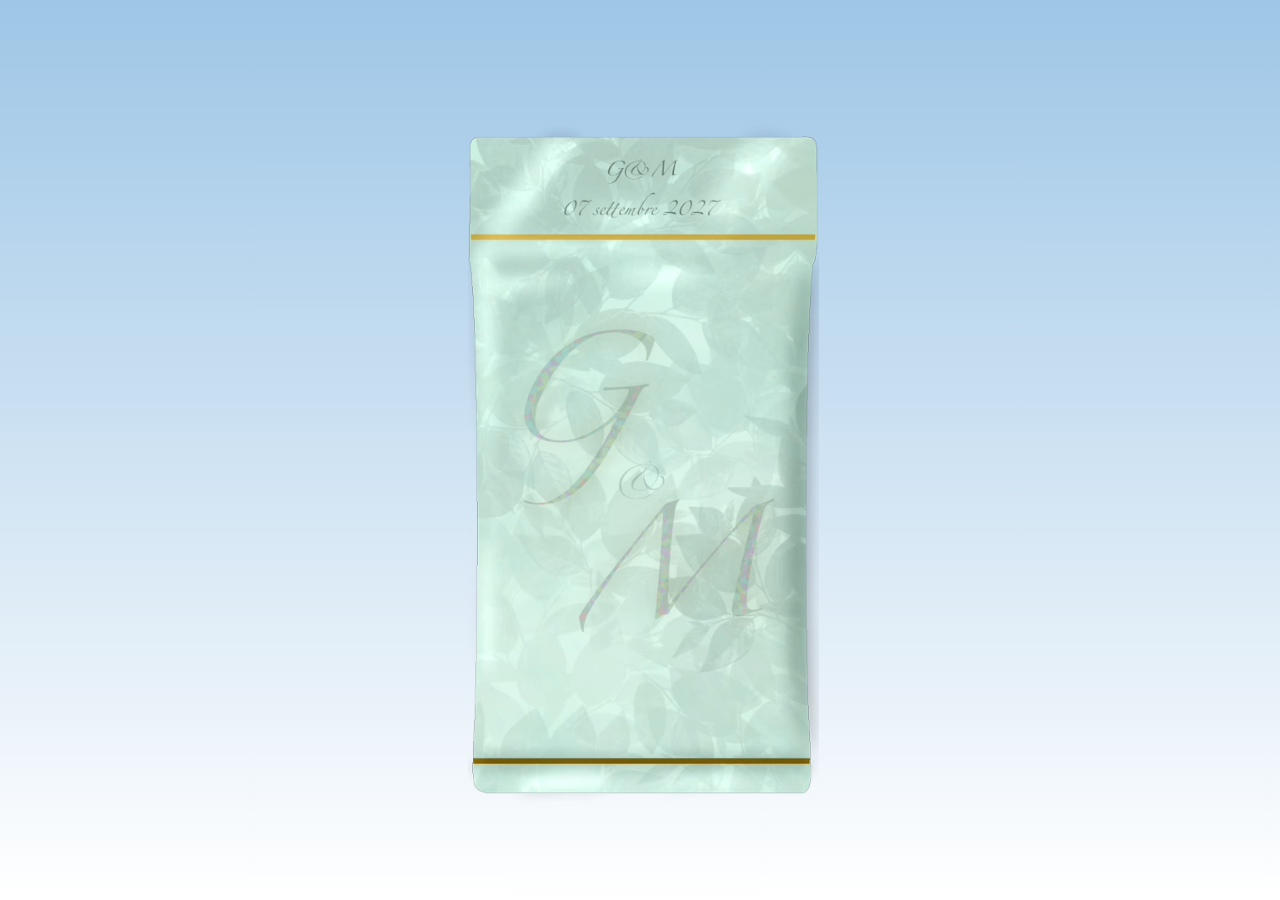
==== index.html @ f7ffdf50 "change to index" ====
<!DOCTYPE html>
<head>
    <meta charset="UTF-8">
    <title>Partecipazioni Giada e Martina</title>
    <style>
       
body {
    margin: 0;
    height: 100vh;
    display: flex;
    justify-content: center;
    align-items: center;
    background: linear-gradient(to bottom, #9EC6E6,#FFFFFF);
    overflow: hidden;
}

.container {
    width: 100%;
    height: 100%;
    margin: 0 auto;
    text-align: center;
    position: fixed;
    display: contents;
} 

.container img {
    position: absolute;
    width: auto;
    height: auto;
    max-width: 85%;   /* sicurezza: non sfora mai il contenitore su schermi piccolissimi */
    max-height: 48.30365%;
    border-radius: 12px;
    cursor: pointer;
    box-shadow: 0 4px 15px rgba(0, 0, 0, 0);
    transition: transform 0.5s ease, opacity 0.5s ease;
    opacity: 0;
}

.container.evento-avvenuto img {
    opacity: 1;
}

.container video {
    position: absolute;
    width: 100%;
    height: 100%;
    border-radius: 12px;
    cursor: pointer;
    box-shadow: 0 4px 15px rgba(0, 0, 0, 0);
    transition: transform 0.5s ease, opacity 0.5s ease;
}

.img-sfogliata {
    transform: translateX(-500px) rotate(-30deg) scale(0.8);
    opacity: 0; 
    pointer-events: none;
    z-index: 100;
}

 .fullpage {
    position: fixed !important; 
    top: 2.1%;
    left: 0.25%;
    width: 100%;
    height: 100% ;
    object-fit: contain;   /* mantiene le proporzioni, niente crop */
    border-radius: 0;      /* opzionale: niente angoli arrotondati a schermo intero */
} 



@keyframes entrata-carta {
    from {
        transform: scale(1);
        opacity: 0.4;
    }
    to {
        transform: scale(1);
        opacity: 1;
    }
}

.carta-in-entrata {
    animation: entrata-carta 0.5s ease-out;
}

#conferma, #penultima {
    opacity: 0;
}

    </style>
</head>
<body> 
    <div class="container" id="card-container">
            <img id="conferma" src="img/PARTECIPAZIONI/Online Conferma.png">
            <img id="penultima" src="img/PARTECIPAZIONI/5 - Bimbi.png">
            <img src="img/PARTECIPAZIONI/4 - Timeline.png">
            <img src="img/PARTECIPAZIONI/3 - Quando.png">
            <img src="img/PARTECIPAZIONI/2 - Dove.png">
            <img src="img/PARTECIPAZIONI/1 - Presentazione.png">
            <video id="video-open-booster" src="img/PARTECIPAZIONI/boosterpack-opening.webm" class="fullpage" type="video/webm" muted playsinline></video>
    </div>
<script>


const container = document.getElementById("card-container");
const video = document.getElementById("video-open-booster");
const boostercontainer = document.getElementById("video-container");
const timeout = 300;

container.addEventListener("click", (event) => {
    const clicked = event.target;
    const lastCard = container.lastElementChild;
    const conferma = document.getElementById("conferma");

    if(clicked === lastCard && container.children.length > 1) {

        if(clicked.tagName === "VIDEO") {
            clicked.play();
            return;
        }

        clicked.classList.add("img-sfogliata");

        setTimeout(() => {
            clicked.remove();

            const newLastCard = container.lastElementChild;

            if (newLastCard.id === "penultima") {
                newLastCard.classList.add("carta-in-entrata");

                newLastCard.addEventListener("animationend", () => {
                    newLastCard.classList.remove("carta-in-entrata");
                    newLastCard.style.opacity = 1;
                    conferma.style.opacity = 1;
                }, {once: true});
            }

        }, timeout);
    } else if (clicked === lastCard && conferma) {
        window.location.href="https://forms.gle/W3KtA7xf38JEan7x5";
    }
});

video.addEventListener("ended", () => {

        video.remove();

    const imgs = container.querySelectorAll("img:not(#conferma):not(#penultima)");
    
    imgs.forEach(img => {
        img.style.transition = "none";
        img.style.opacity = "1";
        img.style.pointerEvents = "auto";
    });




    void container.offsetHeight;

    imgs.forEach(img => {
        img.style.transition = "";
    });
});
</script>


</body>
</html>
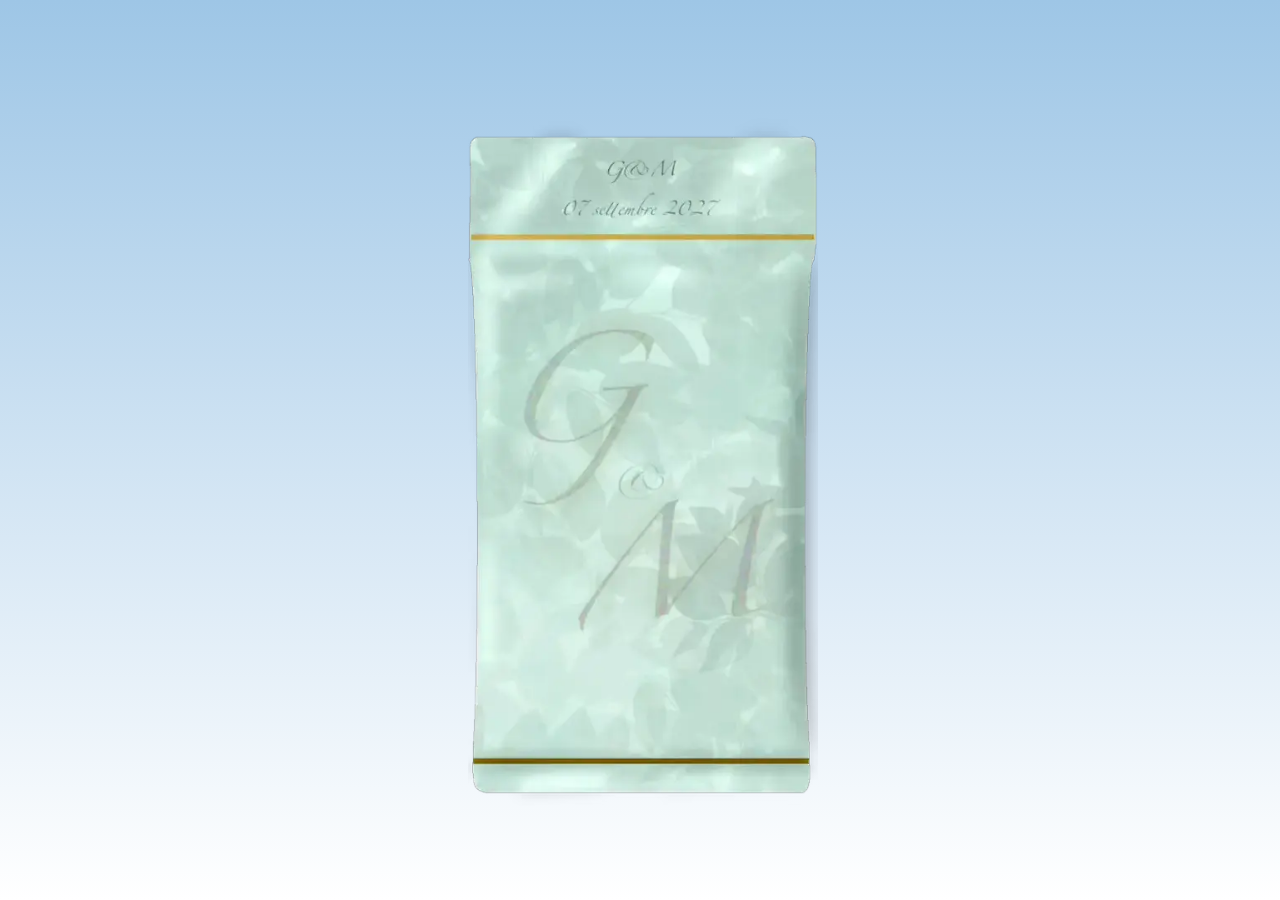
==== commit c66fc63a: "test poster video" ====
--- a/index.html
+++ b/index.html
@@ -1,94 +1,8 @@
 <!DOCTYPE html>
 <head>
-    <meta charset="UTF-8">
+    <meta charset="UTF-8" name="viewport" content="width=device-width, initial-scale=1.0">
     <title>Partecipazioni Giada e Martina</title>
-    <style>
-       
-body {
-    margin: 0;
-    height: 100vh;
-    display: flex;
-    justify-content: center;
-    align-items: center;
-    background: linear-gradient(to bottom, #9EC6E6,#FFFFFF);
-    overflow: hidden;
-}
-
-.container {
-    width: 100%;
-    height: 100%;
-    margin: 0 auto;
-    text-align: center;
-    position: fixed;
-    display: contents;
-} 
-
-.container img {
-    position: absolute;
-    width: auto;
-    height: auto;
-    max-width: 85%;   /* sicurezza: non sfora mai il contenitore su schermi piccolissimi */
-    max-height: 48.30365%;
-    border-radius: 12px;
-    cursor: pointer;
-    box-shadow: 0 4px 15px rgba(0, 0, 0, 0);
-    transition: transform 0.5s ease, opacity 0.5s ease;
-    opacity: 0;
-}
-
-.container.evento-avvenuto img {
-    opacity: 1;
-}
-
-.container video {
-    position: absolute;
-    width: 100%;
-    height: 100%;
-    border-radius: 12px;
-    cursor: pointer;
-    box-shadow: 0 4px 15px rgba(0, 0, 0, 0);
-    transition: transform 0.5s ease, opacity 0.5s ease;
-}
-
-.img-sfogliata {
-    transform: translateX(-500px) rotate(-30deg) scale(0.8);
-    opacity: 0; 
-    pointer-events: none;
-    z-index: 100;
-}
-
- .fullpage {
-    position: fixed !important; 
-    top: 2.1%;
-    left: 0.25%;
-    width: 100%;
-    height: 100% ;
-    object-fit: contain;   /* mantiene le proporzioni, niente crop */
-    border-radius: 0;      /* opzionale: niente angoli arrotondati a schermo intero */
-} 
-
-
-
-@keyframes entrata-carta {
-    from {
-        transform: scale(1);
-        opacity: 0.4;
-    }
-    to {
-        transform: scale(1);
-        opacity: 1;
-    }
-}
-
-.carta-in-entrata {
-    animation: entrata-carta 0.5s ease-out;
-}
-
-#conferma, #penultima {
-    opacity: 0;
-}
-
-    </style>
+    <link rel="stylesheet" href="style.css">
 </head>
 <body> 
     <div class="container" id="card-container">
@@ -98,74 +12,9 @@
             <img src="img/PARTECIPAZIONI/3 - Quando.png">
             <img src="img/PARTECIPAZIONI/2 - Dove.png">
             <img src="img/PARTECIPAZIONI/1 - Presentazione.png">
-            <video id="video-open-booster" src="img/PARTECIPAZIONI/boosterpack-opening.webm" class="fullpage" type="video/webm" muted playsinline></video>
+            <video id="video-open-booster" class="fullpage" type="video/webm" muted playsinline preload="auto" poster="img/PARTECIPAZIONI/booster-first-frame.webp">
+            </video>
     </div>
-<script>
-
-
-const container = document.getElementById("card-container");
-const video = document.getElementById("video-open-booster");
-const boostercontainer = document.getElementById("video-container");
-const timeout = 300;
-
-container.addEventListener("click", (event) => {
-    const clicked = event.target;
-    const lastCard = container.lastElementChild;
-    const conferma = document.getElementById("conferma");
-
-    if(clicked === lastCard && container.children.length > 1) {
-
-        if(clicked.tagName === "VIDEO") {
-            clicked.play();
-            return;
-        }
-
-        clicked.classList.add("img-sfogliata");
-
-        setTimeout(() => {
-            clicked.remove();
-
-            const newLastCard = container.lastElementChild;
-
-            if (newLastCard.id === "penultima") {
-                newLastCard.classList.add("carta-in-entrata");
-
-                newLastCard.addEventListener("animationend", () => {
-                    newLastCard.classList.remove("carta-in-entrata");
-                    newLastCard.style.opacity = 1;
-                    conferma.style.opacity = 1;
-                }, {once: true});
-            }
-
-        }, timeout);
-    } else if (clicked === lastCard && conferma) {
-        window.location.href="https://forms.gle/W3KtA7xf38JEan7x5";
-    }
-});
-
-video.addEventListener("ended", () => {
-
-        video.remove();
-
-    const imgs = container.querySelectorAll("img:not(#conferma):not(#penultima)");
-    
-    imgs.forEach(img => {
-        img.style.transition = "none";
-        img.style.opacity = "1";
-        img.style.pointerEvents = "auto";
-    });
-
-
-
-
-    void container.offsetHeight;
-
-    imgs.forEach(img => {
-        img.style.transition = "";
-    });
-});
-</script>
-
-
+<script src="script.js"></script>
 </body>
 </html>
--- a/style.css
+++ b/style.css
@@ -0,0 +1,83 @@
+body {
+    margin: 0;
+    height: 100dvh;
+    display: flex;
+    justify-content: center;
+    align-items: center;
+    background: linear-gradient(to bottom, #9EC6E6,#FFFFFF);
+    overflow: hidden;
+}
+
+.container {
+    width: 100%;
+    height: 100%;
+    margin: 0 auto;
+    text-align: center;
+    position: fixed;
+    display: contents;
+} 
+
+.container img {
+    position: absolute;
+    width: auto;
+    height: auto;
+    max-width: 85%;   /* sicurezza: non sfora mai il contenitore su schermi piccolissimi */
+    max-height: 48.30365%;
+    border-radius: 12px;
+    cursor: pointer;
+    box-shadow: 0 4px 15px rgba(0, 0, 0, 0);
+    transition: transform 0.5s ease, opacity 0.5s ease;
+    opacity: 0;
+}
+
+.container.evento-avvenuto img {
+    opacity: 1;
+}
+
+.container video {
+    position: absolute;
+    width: 100%;
+    height: 100%;
+    border-radius: 12px;
+    cursor: pointer;
+    box-shadow: 0 4px 15px rgba(0, 0, 0, 0);
+    transition: transform 0.5s ease, opacity 0.5s ease;
+}
+
+.img-sfogliata {
+    transform: translateX(-500px) rotate(-30deg) scale(0.8);
+    opacity: 0; 
+    pointer-events: none;
+    z-index: 100;
+}
+
+ .fullpage {
+    position: fixed !important; 
+    top: 2.1%;
+    left: 0.25%;
+    width: 100%;
+    height: 100% ;
+    object-fit: contain;   /* mantiene le proporzioni, niente crop */
+    border-radius: 0;      /* opzionale: niente angoli arrotondati a schermo intero */
+} 
+
+
+
+@keyframes entrata-carta {
+    from {
+        transform: scale(1);
+        opacity: 0.4;
+    }
+    to {
+        transform: scale(1);
+        opacity: 1;
+    }
+}
+
+.carta-in-entrata {
+    animation: entrata-carta 0.5s ease-out;
+}
+
+#conferma, #penultima {
+    opacity: 0;
+}
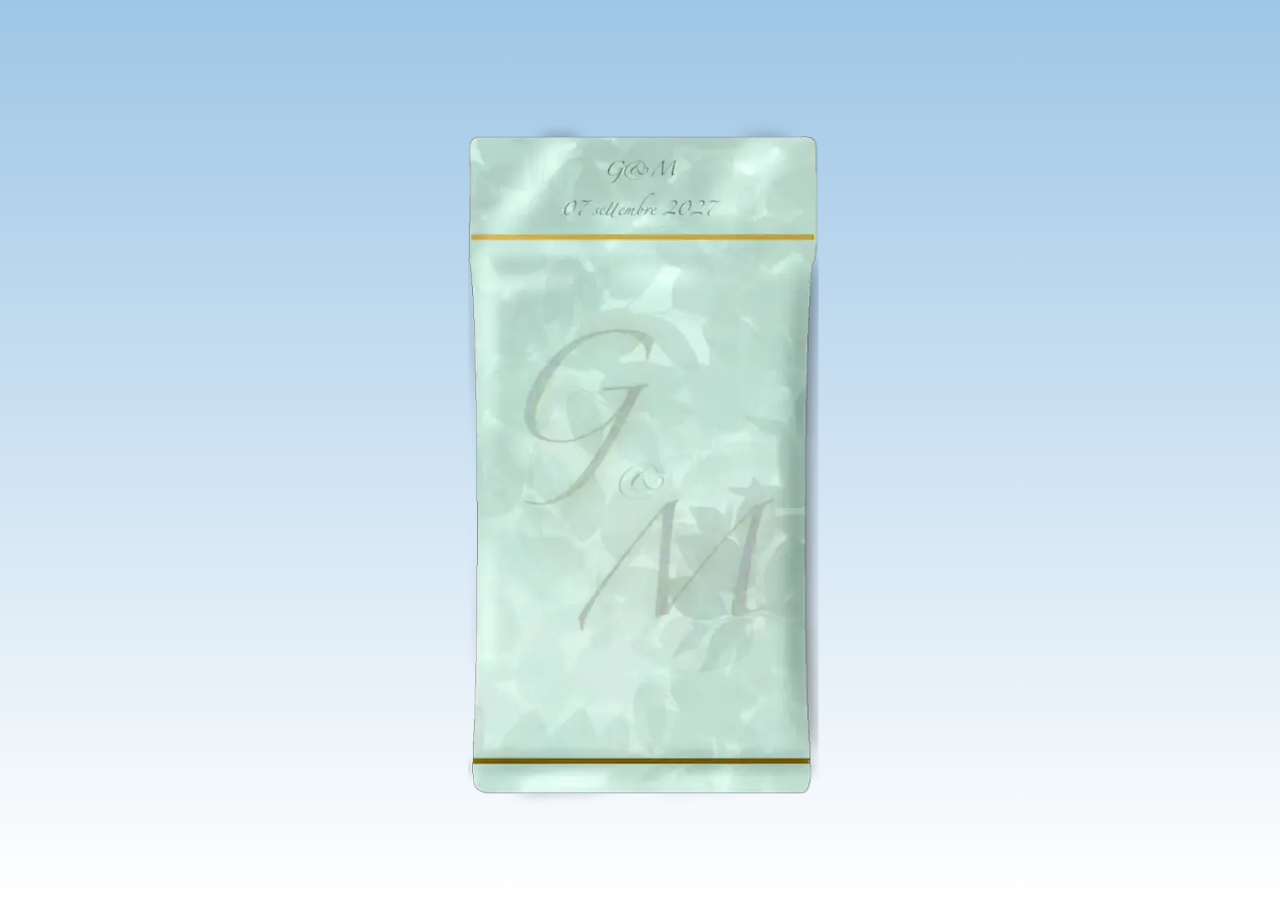
==== commit aaa5ad03: "test fix img-video" ====
--- a/index.html
+++ b/index.html
@@ -12,8 +12,9 @@
             <img src="img/PARTECIPAZIONI/3 - Quando.png">
             <img src="img/PARTECIPAZIONI/2 - Dove.png">
             <img src="img/PARTECIPAZIONI/1 - Presentazione.png">
-            <video id="video-open-booster" class="fullpage" type="video/webm" muted playsinline preload="auto" poster="img/PARTECIPAZIONI/booster-first-frame.webp">
+            <video id="video-open-booster" class="fullpage" type="video/webm" muted playsinline preload="auto">
             </video>
+            <img id="poster" class="fullpage" src="img/PARTECIPAZIONI/booster-first-frame.webp">
     </div>
 <script src="script.js"></script>
 </body>
--- a/style.css
+++ b/style.css
@@ -30,9 +30,6 @@
     opacity: 0;
 }
 
-.container.evento-avvenuto img {
-    opacity: 1;
-}
 
 .container video {
     position: absolute;
@@ -78,6 +75,13 @@
     animation: entrata-carta 0.5s ease-out;
 }
 
-#conferma, #penultima {
-    opacity: 0;
+
+#poster {
+    opacity: 1;
+    width: 100%;
+    height: 100%;
+    max-height: 100% !important;
+    max-width: 100% !important;
+    border-radius: 12px;
+    cursor: pointer;
 }
